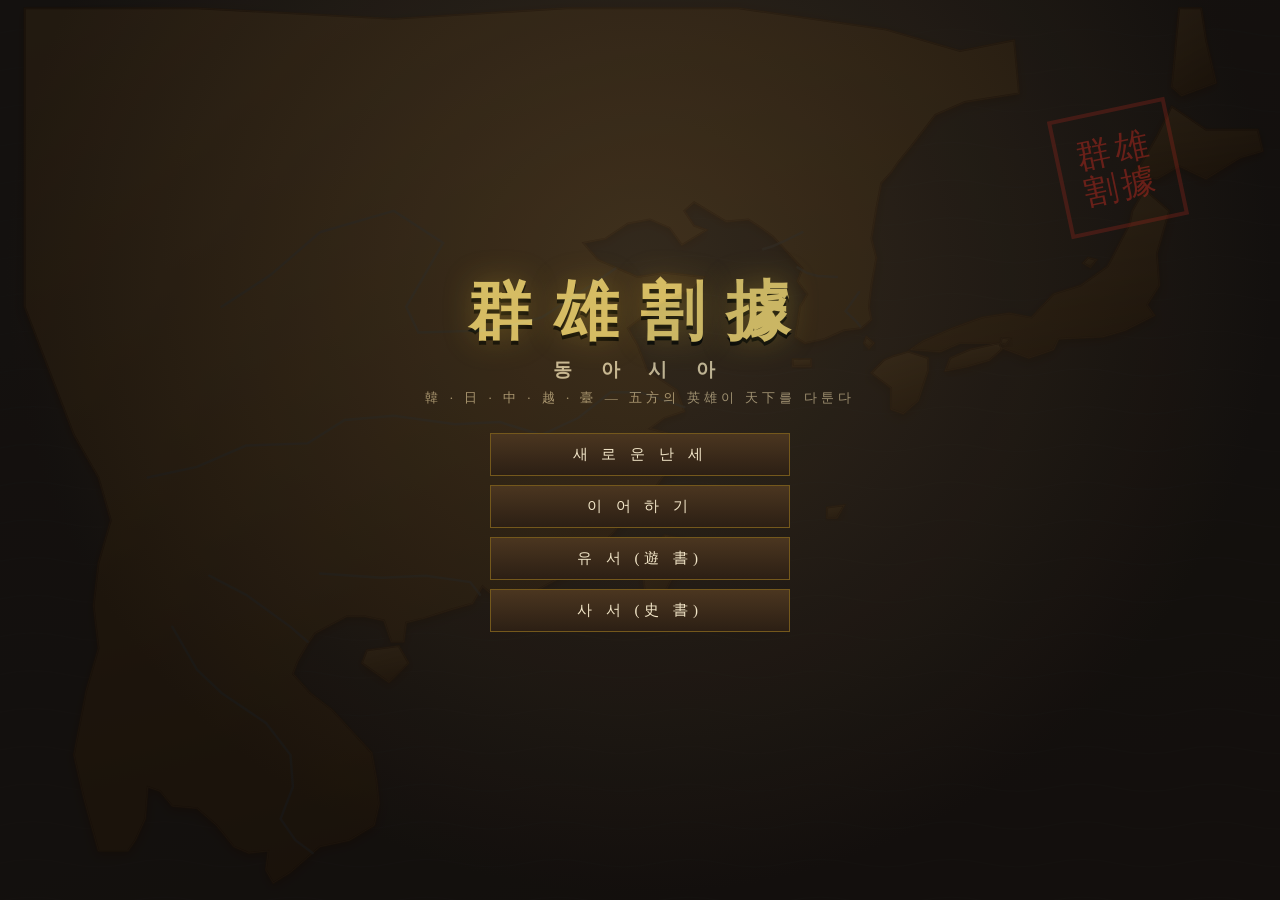
==== sangokushi/index.html @ dd7d4cbc "東亞 群雄割據 — 동아시아판 삼국지 전략 시뮬레이션 신규 추가 한반도·일본·중국·베트남·대만 54개 주군을 32개 세력이 다투는 삼국지 7/8 풍 땅따먹기 전략 게임을 sangok" ====
<!DOCTYPE html>
<html lang="ko">
<head>
<meta charset="utf-8">
<meta name="viewport" content="width=device-width,initial-scale=1">
<title>東亞 群雄割據 — 동아시아 군웅할거</title>
<link rel="stylesheet" href="css/main.css">
</head>
<body>

<!-- ===== 타이틀 ===== -->
<div id="title">
  <svg class="bgmap" id="titlemap" viewBox="0 0 1560 1220" preserveAspectRatio="xMidYMid slice"></svg>
  <div class="sealmark">群雄<br>割據</div>
  <h1>群雄割據</h1>
  <h2>동 아 시 아</h2>
  <div class="sub">韓 · 日 · 中 · 越 · 臺 — 五方의 英雄이 天下를 다툰다</div>
  <div class="menu">
    <div class="btn" onclick="UI.openSetup()">새 로 운 난 세</div>
    <div class="btn" onclick="UI.loadGame()">이 어 하 기</div>
    <div class="btn" onclick="UI.showHelp()">유 서 (遊 書)</div>
    <div class="btn" onclick="UI.showCredit()">사 서 (史 書)</div>
  </div>
</div>

<!-- ===== 세력/인물 선택 ===== -->
<div id="setup">
  <div class="head">
    <h3>群雄割據</h3>
    <div class="hz">섬길 나라와 인물을 고르시오 — 고른 인물의 신분이 곧 당신의 유형이 됩니다</div>
    <div class="sp"></div>
    <div class="btn sm" onclick="UI.closeSetup()">돌아가기</div>
  </div>
  <div class="body">
    <div class="left frame">
      <div class="ttl">勢 力</div>
      <div class="tabs" id="regtabs"></div>
      <div class="flist sc" id="flist" style="flex:1"></div>
    </div>
    <div class="mid frame">
      <div class="ttl" id="pttl">人 物</div>
      <div class="pgrid sc" id="pgrid" style="flex:1"></div>
    </div>
    <div class="right frame">
      <div class="ttl">選 擇</div>
      <div class="sc" id="pinfo" style="flex:1"></div>
      <div style="padding:8px;border-top:1px solid var(--gold3)">
        <div class="btn" id="startbtn" onclick="UI.beginGame()" style="padding:11px;letter-spacing:6px">出 陣</div>
      </div>
    </div>
  </div>
</div>

<!-- ===== 메인 ===== -->
<div id="app" style="display:none">
  <div id="top">
    <div class="date" id="tdate">190년 1월</div>
    <div class="me" id="tme"></div>
    <div class="stat" id="tstat"></div>
    <div class="sp"></div>
    <div class="row" id="ttools"></div>
  </div>
  <div id="main">
    <div id="lpanel">
      <div class="ttl">州 郡 <span class="hz" id="lprov"></span></div>
      <div class="sc" id="pvbox" style="flex:1"></div>
    </div>
    <div id="center">
      <svg id="map" viewBox="0 0 1560 1220"></svg>
      <div id="mapctl">
        <div class="btn" onclick="UI.zoom(1.25)">＋</div>
        <div class="btn" onclick="UI.zoom(0.8)">－</div>
        <div class="btn" onclick="UI.resetView()">◎</div>
        <div class="btn" onclick="UI.toggleLegend()">旗</div>
      </div>
      <div id="minfo"></div>
      <div id="legend"></div>
    </div>
    <div id="rpanel">
      <div class="ttl">命 令</div>
      <div class="sc cmds" id="cmdbox" style="flex:1"></div>
    </div>
  </div>
  <div id="bottom">
    <div id="logbox" class="sc"></div>
    <div id="clock">
      <div class="btn" id="endturn" onclick="UI.endTurn()" style="width:128px;padding:10px;letter-spacing:4px">턴 종 료</div>
      <div class="hz" id="actleft"></div>
    </div>
  </div>
</div>

<!-- ===== 모달 / 전투 / 토스트 ===== -->
<div id="modal"><div class="win" id="win"><div class="ttl" id="wtitle"><span></span><span class="close" onclick="UI.closeModal()">✕</span></div><div class="body sc" id="wbody"></div><div class="foot" id="wfoot"></div></div></div>
<div id="battle">
  <div class="bhead" id="bhead"></div>
  <div class="bfield">
    <div class="bside"><div class="hd" id="bahd"></div><div class="bunits sc" id="bau"></div></div>
    <div class="bmid">
      <div class="blog sc" id="blog"></div>
      <div class="frame" style="padding:6px">
        <div class="hz" style="text-align:center;margin-bottom:4px" id="btacttl">전술을 고르시오</div>
        <div class="btacs" id="btacs"></div>
      </div>
    </div>
    <div class="bside"><div class="hd" id="bdhd"></div><div class="bunits sc" id="bdu"></div></div>
  </div>
</div>
<div id="toast"></div>

<script src="js/data_map.js"></script>
<script src="js/data_generals.js"></script>
<script src="js/data_tech.js"></script>
<script src="js/portrait.js"></script>
<script src="js/engine.js"></script>
<script src="js/battle.js"></script>
<script src="js/roleplay.js"></script>
<script src="js/ui.js"></script>
<script>UI.boot();</script>
</body>
</html>
---- sangokushi/css/main.css ----
/* ===== 東亞 群雄割據 — 삼국지 7/8 풍 UI ===== */
:root{
  --ink:#0e0a07; --wood:#241a12; --wood2:#3a2a1c; --wood3:#4d3826;
  --gold:#c9a227; --gold2:#e8cc6a; --gold3:#8a6c14;
  --paper:#e9dcbf; --paper2:#d8c79f; --paperInk:#2b2117;
  --cream:#f2e6c8; --dim:#b6a179; --seal:#a8281f; --jade:#3f8f6f; --blue:#3a6ea8;
  --ok:#6fbf7f; --bad:#d4665c; --warn:#e0b050;
}
*{box-sizing:border-box;margin:0;padding:0}
html,body{height:100%}
body{
  background:#120c08; color:var(--cream);
  font-family:"Nanum Myeongjo","Noto Serif KR","Noto Serif CJK KR",Batang,"Times New Roman",serif;
  font-size:14px; overflow:hidden; user-select:none;
}
#app{position:fixed;inset:0;display:flex;flex-direction:column}

/* ---------- 공통 장식 ---------- */
.frame{
  background:linear-gradient(#2c2015,#1a120c);
  border:2px solid var(--gold3); box-shadow:inset 0 0 0 1px #6b5418, 0 3px 12px #0008;
  position:relative;
}
.frame::before{content:'';position:absolute;inset:3px;border:1px solid #6b541833;pointer-events:none}
.ttl{
  font-size:14px;letter-spacing:3px;color:var(--gold2);
  background:linear-gradient(#4a3520,#2a1d12); border-bottom:1px solid var(--gold3);
  padding:6px 10px; text-shadow:0 1px 0 #000; display:flex;justify-content:space-between;align-items:center;
}
.btn{
  display:inline-block; padding:7px 10px; cursor:pointer; text-align:center;
  background:linear-gradient(#4b3620,#2c1f14); border:1px solid #74581c; color:var(--cream);
  letter-spacing:1px; font-size:13px; transition:.12s; position:relative;
}
.btn:hover{background:linear-gradient(#6b4d28,#3d2b1a); color:#fff8dc; border-color:var(--gold2); box-shadow:0 0 8px #c9a22755}
.btn:active{transform:translateY(1px)}
.btn.dis{opacity:.38;cursor:not-allowed}
.btn.sel{background:linear-gradient(#7a5a22,#4a3414);border-color:var(--gold2);color:#fff}
.btn.red{background:linear-gradient(#7a2820,#4a1610);border-color:#a8281f}
.btn.jade{background:linear-gradient(#25563f,#14301f);border-color:#3f8f6f}
.btn.sm{padding:4px 7px;font-size:12px}
.tag{display:inline-block;padding:1px 6px;font-size:11px;border:1px solid var(--gold3);background:#0006;letter-spacing:1px}
.bar{height:9px;background:#0007;border:1px solid #6b541855;position:relative;overflow:hidden}
.bar i{display:block;height:100%;background:linear-gradient(90deg,#8a6a20,var(--gold2))}
.bar.g i{background:linear-gradient(90deg,#1f5c3a,#5fc48a)}
.bar.r i{background:linear-gradient(90deg,#6b1f18,#e07a6a)}
.bar.b i{background:linear-gradient(90deg,#1d3e6b,#6fa8e0)}
.bar.p i{background:linear-gradient(90deg,#4a2a6b,#b088e0)}
.row{display:flex;gap:6px;align-items:center}
.sp{flex:1}
.sc{overflow-y:auto;scrollbar-width:thin;scrollbar-color:#6b5418 #1a120c}
.sc::-webkit-scrollbar{width:9px}
.sc::-webkit-scrollbar-track{background:#150e09}
.sc::-webkit-scrollbar-thumb{background:linear-gradient(#6b5418,#3a2a10);border:1px solid #241a12}
.hz{color:var(--dim);font-size:11px}
.gold{color:var(--gold2)} .seal{color:#e06a5c} .jade{color:#7fd8a8} .dimc{color:var(--dim)}

/* ---------- 타이틀 ---------- */
#title{position:fixed;inset:0;display:flex;flex-direction:column;align-items:center;justify-content:center;
  background:radial-gradient(ellipse at 50% 30%,#3a2a18 0%,#150d07 70%);z-index:100;overflow:hidden}
#title .bgmap{position:absolute;inset:0;opacity:.13;pointer-events:none}
#title h1{font-size:64px;letter-spacing:22px;color:var(--gold2);text-shadow:0 0 30px #c9a22766,0 4px 0 #000;margin-bottom:2px}
#title h2{font-size:19px;letter-spacing:12px;color:var(--paper2);margin-bottom:6px}
#title .sub{color:var(--dim);letter-spacing:4px;margin-bottom:26px;font-size:13px}
#title .menu{display:flex;flex-direction:column;gap:9px;width:300px;z-index:2}
#title .menu .btn{padding:11px;font-size:15px;letter-spacing:5px}
.sealmark{position:absolute;right:8%;top:12%;width:120px;height:120px;border:4px solid #a8281f88;
  color:#a8281f;display:flex;align-items:center;justify-content:center;font-size:34px;letter-spacing:4px;
  transform:rotate(-12deg);opacity:.55;line-height:1.1;text-align:center;padding:6px}

/* ---------- 선택 화면 ---------- */
#setup{position:fixed;inset:0;z-index:120;display:none;flex-direction:column;background:linear-gradient(#1b130c,#0d0906)}
#setup .head{padding:10px 16px;border-bottom:2px solid var(--gold3);background:linear-gradient(#3a2a18,#1d1409);
  display:flex;align-items:center;gap:14px}
#setup .head h3{color:var(--gold2);letter-spacing:6px;font-size:18px}
#setup .body{flex:1;display:flex;min-height:0}
#setup .left{width:270px;border-right:1px solid var(--gold3);display:flex;flex-direction:column}
#setup .mid{flex:1;display:flex;flex-direction:column;min-width:0}
#setup .right{width:330px;border-left:1px solid var(--gold3);display:flex;flex-direction:column}
.tabs{display:flex;border-bottom:1px solid var(--gold3);background:#1a120b}
.tabs .btn{flex:1;border:0;border-right:1px solid #3a2a18;font-size:12px;padding:8px 2px;letter-spacing:2px}
.flist{padding:6px;display:grid;gap:5px}
.fcard{display:flex;gap:8px;padding:6px;border:1px solid #4d3826;background:linear-gradient(#241a12,#1a1209);cursor:pointer;align-items:center}
.fcard:hover{border-color:var(--gold2);background:linear-gradient(#33251a,#1f160d)}
.fcard.sel{border-color:var(--gold2);box-shadow:inset 0 0 12px #c9a22733}
.fcard .flag{width:26px;height:34px;border:1px solid #0008;display:flex;align-items:center;justify-content:center;
  font-size:15px;color:#fff;text-shadow:0 1px 2px #000;flex:none}
.fcard b{font-size:14px;letter-spacing:1px}
.pgrid{display:grid;grid-template-columns:repeat(auto-fill,minmax(104px,1fr));gap:7px;padding:8px;align-content:start}
.pcard{border:1px solid #4d3826;background:#1a1209;cursor:pointer;text-align:center;padding-bottom:4px}
.pcard:hover{border-color:var(--gold2)}
.pcard.sel{border-color:var(--gold2);box-shadow:0 0 12px #c9a22755}
.pcard svg{display:block;width:100%;height:auto;aspect-ratio:5/6}
.pcard .nm{font-size:12px;padding:3px 2px 0;letter-spacing:1px}
.pcard .rk{font-size:10px;color:var(--dim)}
.roles{display:grid;gap:8px;padding:10px}
.role{border:1px solid #4d3826;padding:9px;cursor:pointer;background:linear-gradient(#251b12,#18110a)}
.role:hover{border-color:var(--gold2)}
.role.sel{border-color:var(--gold2);box-shadow:inset 0 0 14px #c9a22733}
.role b{color:var(--gold2);letter-spacing:4px;font-size:15px}
.role p{color:var(--dim);font-size:12px;margin-top:4px;line-height:1.5}

/* ---------- 메인 레이아웃 ---------- */
#top{height:52px;display:flex;align-items:center;gap:12px;padding:0 12px;flex:none;
  background:linear-gradient(#3e2d1b,#1d1409);border-bottom:2px solid var(--gold3);box-shadow:0 2px 10px #000a;z-index:20}
#top .date{font-size:19px;letter-spacing:3px;color:var(--gold2);min-width:150px}
#top .me{display:flex;align-items:center;gap:7px}
#top .flag{width:22px;height:28px;display:flex;align-items:center;justify-content:center;font-size:13px;color:#fff;
  border:1px solid #0008;text-shadow:0 1px 2px #000}
#top .stat{display:flex;gap:14px;font-size:13px}
#top .stat span b{color:var(--gold2);font-weight:normal}
#main{flex:1;display:flex;min-height:0}
#lpanel{width:274px;flex:none;display:flex;flex-direction:column;border-right:2px solid var(--gold3);background:#140e08}
#center{flex:1;position:relative;min-width:0;background:#07182a}
#rpanel{width:246px;flex:none;display:flex;flex-direction:column;border-left:2px solid var(--gold3);background:#140e08}
#bottom{height:82px;flex:none;border-top:2px solid var(--gold3);background:linear-gradient(#1d1409,#120c07);display:flex}
#logbox{flex:1;padding:5px 10px;overflow-y:auto;font-size:12.5px;line-height:1.65}
#logbox div{border-bottom:1px dotted #3a2a1855;padding:1px 0}
#logbox .t{color:#8a7550;margin-right:6px;font-size:11px}
#logbox .good{color:#8fd8a0} #logbox .bad{color:#e09088} #logbox .big{color:var(--gold2)}
#clock{width:150px;border-left:1px solid var(--gold3);display:flex;flex-direction:column;align-items:center;justify-content:center;gap:4px}

/* 지도 */
#map{width:100%;height:100%;display:block;cursor:grab}
#map.drag{cursor:grabbing}
.city{cursor:pointer}
.city .halo{opacity:.30}
.halo{filter:blur(2.5px)}
.city:hover .ring{stroke:#fff;stroke-width:2.4}
.city text{pointer-events:none;font-family:inherit}
.cname{font-size:13px;fill:#fff;paint-order:stroke;stroke:#000;stroke-width:3.4;letter-spacing:1px}
.chan{font-size:9.5px;fill:#e8d9a8;paint-order:stroke;stroke:#000;stroke-width:2.6}
.road{stroke:#7a6440;stroke-width:2.4;opacity:.55;fill:none}
.road.sea{stroke:#5f86a8;stroke-dasharray:6 6;opacity:.5}
.road.mountain{stroke:#6a5a48;stroke-dasharray:3 4}
.river{stroke:#2f6b96;stroke-width:3;fill:none;opacity:.6;stroke-linecap:round}
.sea-label{fill:#4a7fa8;font-size:26px;letter-spacing:9px;opacity:.5}
#mapctl{position:absolute;right:10px;top:10px;display:flex;flex-direction:column;gap:4px;z-index:5}
#mapctl .btn{width:32px;height:28px;padding:0;line-height:28px;font-size:15px}
#minfo{position:absolute;left:10px;bottom:10px;padding:6px 10px;background:#0d0906dd;border:1px solid var(--gold3);
  font-size:12px;max-width:340px;line-height:1.55;pointer-events:none}
#legend{position:absolute;right:10px;bottom:10px;background:#0d0906cc;border:1px solid var(--gold3);padding:5px 8px;font-size:11px;
  max-height:40%;overflow:auto;display:none}
#legend .lg{display:flex;align-items:center;gap:5px;padding:1px 0}
#legend i{width:11px;height:11px;display:inline-block;border:1px solid #0008}

/* 좌패널 도시 상세 */
.pv{padding:7px 9px;display:grid;gap:5px;align-content:start}
.pv .nmrow{display:flex;align-items:baseline;gap:6px}
.pv .nmrow b{font-size:20px;letter-spacing:2px;color:var(--gold2)}
.st{display:grid;grid-template-columns:52px 1fr 62px;gap:5px;align-items:center;font-size:12px}
.st .k{color:var(--dim)} .st .v{text-align:right;font-size:12px}
.mini{display:flex;flex-wrap:wrap;gap:4px;padding:5px 7px}
.mini .g{width:44px;cursor:pointer;text-align:center;position:relative}
.mini .g svg{width:44px;height:53px;border:1px solid #5a441c;display:block}
.bu svg,.arow svg,.mini .g svg{flex:none}
.mini .g:hover svg{border-color:var(--gold2)}
.mini .g .n{font-size:10px;letter-spacing:0;line-height:1.2;white-space:nowrap;overflow:hidden;text-overflow:ellipsis}
.mini .g.acted{opacity:.42}
.mini .g .dot{position:absolute;right:1px;top:1px;width:7px;height:7px;border-radius:50%;background:var(--ok);border:1px solid #000}
.mini .g.acted .dot{background:#777}

/* 우패널 명령 */
.cmds{padding:7px;display:grid;gap:5px;align-content:start}
.cmds .grp{font-size:11px;letter-spacing:3px;color:var(--gold);border-bottom:1px solid #4d3826;padding:3px 0 2px;margin-top:3px}
.cmds .btn{text-align:left;padding:6px 9px;display:flex;justify-content:space-between;align-items:center}
.cmds .btn small{color:var(--dim);font-size:11px}

/* ---------- 모달 ---------- */
#modal{position:fixed;inset:0;background:#000a;display:none;align-items:center;justify-content:center;z-index:60;padding:16px}
#modal.on{display:flex}
.win{background:linear-gradient(#2a1e14,#171009);border:2px solid var(--gold3);box-shadow:0 0 0 1px #6b5418,0 10px 40px #000c;
  display:flex;flex-direction:column;max-height:94vh;max-width:96vw}
.win>.ttl{font-size:16px}
.win .body{padding:10px;overflow:auto;min-height:0}
.win .foot{padding:8px 10px;border-top:1px solid var(--gold3);display:flex;gap:6px;justify-content:flex-end;background:#0006}
.close{cursor:pointer;color:var(--dim);padding:0 4px}
.close:hover{color:#fff}

table.gl{border-collapse:collapse;width:100%;font-size:12.5px}
table.gl th{background:linear-gradient(#4a3520,#2a1d12);color:var(--gold2);padding:5px 6px;border:1px solid #4d3826;
  position:sticky;top:0;cursor:pointer;white-space:nowrap;font-weight:normal;letter-spacing:1px}
table.gl th:hover{color:#fff}
table.gl td{padding:3px 6px;border:1px solid #33261a;white-space:nowrap}
table.gl tr:nth-child(even) td{background:#ffffff06}
table.gl tr:hover td{background:#c9a22718}
table.gl tr.me td{background:#3f8f6f22}
.stv{font-variant-numeric:tabular-nums}
.s99{color:#ffe08a} .s90{color:#e8cc6a} .s80{color:#cfe8a0} .s70{color:#cfcfcf} .s0{color:#9a9a9a}

/* 인물 상세 */
.gdet{display:flex;gap:12px}
.gdet .pic{width:210px;flex:none}
.gdet .pic svg{width:210px;height:252px;border:2px solid var(--gold3);display:block}
.gdet .info{flex:1;min-width:280px;display:grid;gap:6px;align-content:start}
.gdet h4{font-size:24px;letter-spacing:3px;color:var(--gold2)}
.stg{display:grid;grid-template-columns:repeat(5,1fr);gap:6px;text-align:center}
.stg .c{border:1px solid #4d3826;padding:4px 2px;background:#0005}
.stg .c b{display:block;font-size:20px;color:var(--gold2);font-weight:normal}
.stg .c span{font-size:11px;color:var(--dim);letter-spacing:2px}
.aptrow{display:flex;gap:5px;flex-wrap:wrap}
.aptrow .a{border:1px solid #4d3826;padding:2px 7px;font-size:12px;background:#0005}
.aptrow .a b{color:var(--gold2);font-weight:normal}
.skills{display:flex;gap:4px;flex-wrap:wrap}
.sk{border:1px solid var(--gold3);background:linear-gradient(#3a2a12,#241a0c);padding:2px 7px;font-size:12px;letter-spacing:1px;cursor:help}
.sk.plot{border-color:#5a3a8a;background:linear-gradient(#2e1f45,#1c1329)}
.sk.civ{border-color:#3a7a5a;background:linear-gradient(#1d3d2d,#12241a)}

/* 기술트리 */
.trees{display:flex;gap:9px;align-items:flex-start}
.tree{flex:1;min-width:190px}
.tree .th{text-align:center;padding:5px;border:1px solid var(--gold3);letter-spacing:4px;margin-bottom:6px;background:#0006}
.tnode{border:1px solid #4d3826;padding:5px 7px;margin-bottom:5px;background:linear-gradient(#251b12,#1a1209);cursor:pointer;position:relative}
.tnode:hover{border-color:var(--gold2)}
.tnode.done{border-color:var(--jade);background:linear-gradient(#17301f,#101d15)}
.tnode.locked{opacity:.44;cursor:not-allowed}
.tnode.ready{border-color:var(--gold2);box-shadow:0 0 10px #c9a22733}
.tnode b{font-size:13px;letter-spacing:1px}
.tnode .cst{float:right;font-size:11px;color:var(--gold2)}
.tnode p{font-size:11px;color:var(--dim);line-height:1.45;margin-top:2px}
.tnode .tier{position:absolute;left:-1px;top:-1px;font-size:9px;background:#4d3826;padding:0 3px}

/* 외교 */
.dtab{display:grid;grid-template-columns:1fr auto auto auto;gap:5px;align-items:center;font-size:12.5px}
.drow{display:contents}
.dst{padding:1px 6px;font-size:11px;border:1px solid #0006}

/* 전투 */
#battle{position:fixed;inset:0;background:radial-gradient(ellipse at 50% 20%,#2a1d12,#0b0805);z-index:70;display:none;
  flex-direction:column;padding:10px;gap:8px}
#battle.on{display:flex}
.bhead{text-align:center;color:var(--gold2);letter-spacing:8px;font-size:20px}
.bfield{flex:1;display:flex;gap:10px;min-height:0}
.bside{flex:1;display:flex;flex-direction:column;gap:6px;min-width:0}
.bside .hd{padding:5px 8px;border:1px solid var(--gold3);display:flex;justify-content:space-between;background:#0006}
.bunits{display:grid;gap:5px;overflow:auto;min-height:0;padding-right:3px}
.bu{display:flex;gap:7px;padding:5px;border:1px solid #4d3826;background:linear-gradient(#251b12,#18110a);align-items:center}
.bu.dead{opacity:.34;filter:grayscale(1)}
.bu svg{width:42px;height:50px;border:1px solid #5a441c;flex:none}
.bu .i{flex:1;min-width:0;font-size:12px}
.bu .i b{font-size:13px;letter-spacing:1px}
.bmid{width:330px;display:flex;flex-direction:column;gap:6px}
.blog{flex:1;overflow:auto;border:1px solid #4d3826;padding:6px;font-size:12px;line-height:1.6;background:#0d0906aa}
.blog .hdr{color:var(--gold2);border-top:1px dotted #4d3826;margin-top:3px;padding-top:3px}
.blog .good{color:#8fd8a0} .blog .bad{color:#e09088} .blog .big{color:#ffe08a;font-size:13.5px}
.btacs{display:grid;grid-template-columns:1fr 1fr;gap:4px}
.btacs .btn{font-size:12px;padding:6px 4px}

/* 출병 */
.army{display:grid;gap:6px}
.arow{display:grid;grid-template-columns:44px 1fr 96px 110px 128px;gap:6px;align-items:center;border:1px solid #33261a;padding:4px;background:#0004}
.arow svg{width:40px;height:48px;border:1px solid #5a441c}
input[type=range]{width:100%;accent-color:#c9a227}
input[type=number],select,input[type=text]{background:#120c07;border:1px solid #5a441c;color:var(--cream);padding:3px 5px;
  font-family:inherit;font-size:12.5px}
.warn{color:var(--warn)}

/* 토스트 */
#toast{position:fixed;left:50%;top:64px;transform:translateX(-50%);z-index:80;display:grid;gap:5px;pointer-events:none}
#toast div{background:#1a120bee;border:1px solid var(--gold3);padding:7px 16px;letter-spacing:1px;box-shadow:0 4px 18px #000a;
  animation:tin .25s ease-out}
@keyframes tin{from{opacity:0;transform:translateY(-8px)}to{opacity:1}}
.evwin{max-width:560px}
.evwin .body{font-size:14.5px;line-height:1.85;text-align:center;padding:18px}
@media (max-width:1180px){ #lpanel{width:230px} #rpanel{width:210px} }
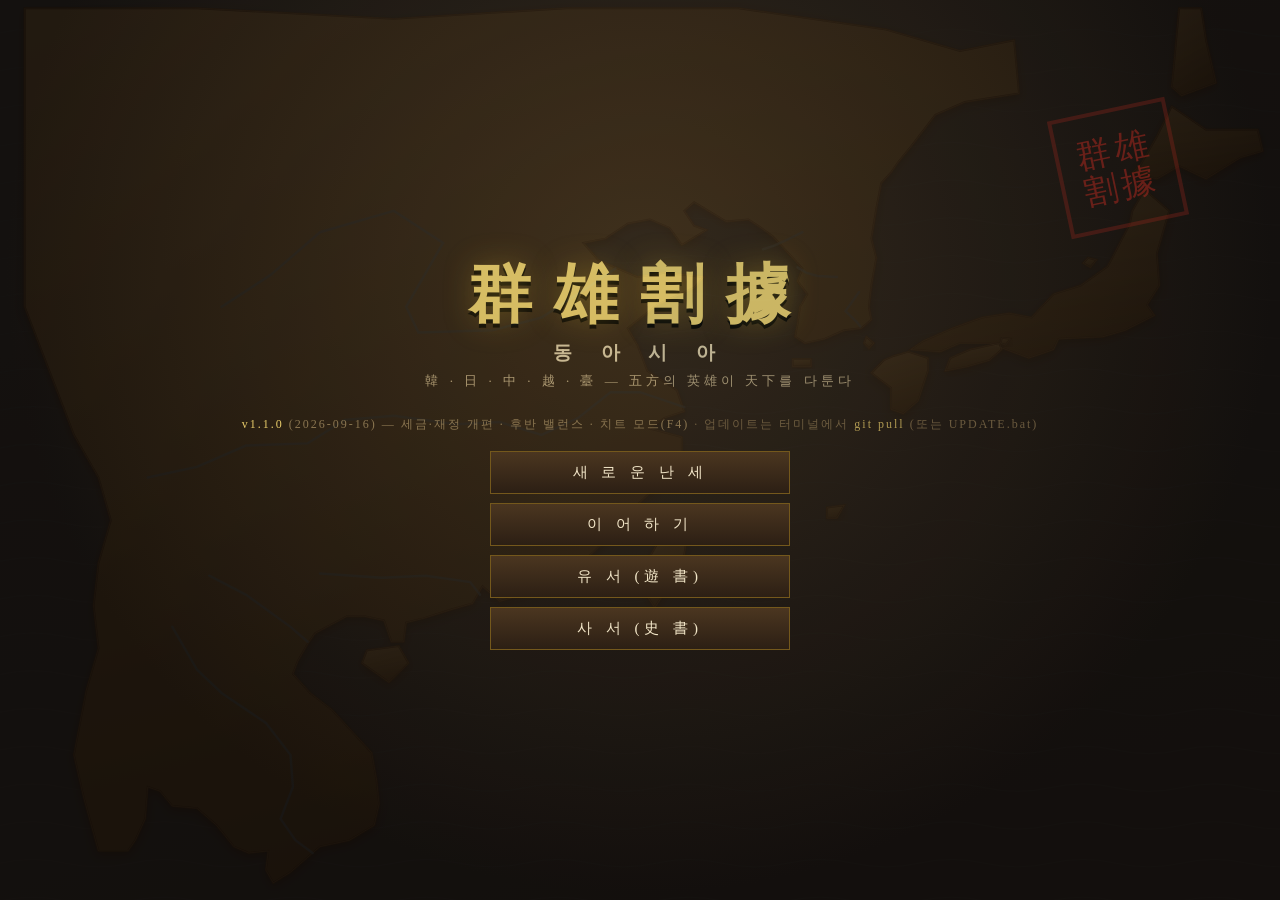
==== commit 5e097a5f: "업데이트를 터미널(git pull)로 진행하도록 전환 LIFE:RISE와 동일하게 zip 재배포 없이 터미널에서 업데이트받는 구조로 바꿨다.  ■ 업데이트 경로 - sangokus" ====
--- a/sangokushi/index.html
+++ b/sangokushi/index.html
@@ -15,6 +15,7 @@
   <h1>群雄割據</h1>
   <h2>동 아 시 아</h2>
   <div class="sub">韓 · 日 · 中 · 越 · 臺 — 五方의 英雄이 天下를 다툰다</div>
+  <div class="ver" id="titlever"></div>
   <div class="menu">
     <div class="btn" onclick="UI.openSetup()">새 로 운 난 세</div>
     <div class="btn" onclick="UI.loadGame()">이 어 하 기</div>
@@ -44,8 +45,12 @@
     <div class="right frame">
       <div class="ttl">選 擇</div>
       <div class="sc" id="pinfo" style="flex:1"></div>
-      <div style="padding:8px;border-top:1px solid var(--gold3)">
-        <div class="btn" id="startbtn" onclick="UI.beginGame()" style="padding:11px;letter-spacing:6px">出 陣</div>
+      <div style="border-top:1px solid var(--gold3)">
+        <div class="ttl" style="font-size:12px">難 易 度</div>
+        <div class="diffsel" id="diffsel"></div>
+        <div style="padding:8px">
+          <div class="btn" id="startbtn" onclick="UI.beginGame()" style="padding:11px;letter-spacing:6px">出 陣</div>
+        </div>
       </div>
     </div>
   </div>
@@ -108,6 +113,7 @@
 </div>
 <div id="toast"></div>
 
+<script src="js/version.js"></script>
 <script src="js/data_map.js"></script>
 <script src="js/data_generals.js"></script>
 <script src="js/data_tech.js"></script>
--- a/sangokushi/css/main.css
+++ b/sangokushi/css/main.css
@@ -62,6 +62,8 @@
 #title h1{font-size:64px;letter-spacing:22px;color:var(--gold2);text-shadow:0 0 30px #c9a22766,0 4px 0 #000;margin-bottom:2px}
 #title h2{font-size:19px;letter-spacing:12px;color:var(--paper2);margin-bottom:6px}
 #title .sub{color:var(--dim);letter-spacing:4px;margin-bottom:26px;font-size:13px}
+#title .ver{color:#8a7550;letter-spacing:2px;margin-bottom:18px;font-size:12px;z-index:2}
+#title .ver b{color:var(--gold2);font-weight:normal}
 #title .menu{display:flex;flex-direction:column;gap:9px;width:300px;z-index:2}
 #title .menu .btn{padding:11px;font-size:15px;letter-spacing:5px}
 .sealmark{position:absolute;right:8%;top:12%;width:120px;height:120px;border:4px solid #a8281f88;
@@ -166,8 +168,23 @@
 .cmds .btn{text-align:left;padding:6px 9px;display:flex;justify-content:space-between;align-items:center}
 .cmds .btn small{color:var(--dim);font-size:11px}
 
+.genstrip{display:flex;flex-wrap:wrap;gap:3px;padding:4px;background:#0d0906;border:1px solid #3a2a18}
+.gs{width:40px;text-align:center;cursor:pointer;position:relative;border:1px solid transparent}
+.gs svg{width:38px;height:46px;display:block;border:1px solid #5a441c}
+.gs span{display:block;font-size:9.5px;line-height:1.2;white-space:nowrap;overflow:hidden;text-overflow:ellipsis;color:var(--dim)}
+.gs:hover svg{border-color:var(--gold2)}
+.gs.on{border-color:var(--gold2);box-shadow:0 0 8px #c9a22766}
+.gs.on span{color:var(--cream)}
+.gs.off{opacity:.42}
+.lk{cursor:pointer;border-bottom:1px dotted #8a7550}
+.lk:hover{color:#fff}
+.tag.gold{border-color:var(--gold2);color:var(--gold2)}
+.cmds .btn small{margin-left:6px}
+.diffsel{display:grid;grid-template-columns:1fr 1fr;gap:4px;padding:6px 8px}
+.diffsel .btn{font-size:12px;padding:6px 4px}
+
 /* ---------- 모달 ---------- */
-#modal{position:fixed;inset:0;background:#000a;display:none;align-items:center;justify-content:center;z-index:60;padding:16px}
+#modal{position:fixed;inset:0;background:#000c;display:none;align-items:center;justify-content:center;z-index:84;padding:16px}
 #modal.on{display:flex}
 .win{background:linear-gradient(#2a1e14,#171009);border:2px solid var(--gold3);box-shadow:0 0 0 1px #6b5418,0 10px 40px #000c;
   display:flex;flex-direction:column;max-height:94vh;max-width:96vw}
@@ -255,8 +272,19 @@
   font-family:inherit;font-size:12.5px}
 .warn{color:var(--warn)}
 
+/* 새 버전 알림 바 */
+#updbar{position:fixed;left:0;right:0;bottom:0;z-index:130;padding:7px 14px;text-align:center;font-size:13px;
+  background:linear-gradient(#4a3520,#2a1d12);border-top:2px solid var(--gold3);color:var(--cream);
+  box-shadow:0 -4px 18px #000a;letter-spacing:.5px}
+#updbar b{color:var(--gold2)}
+#updbar code{font-family:monospace;background:#0007;border:1px solid var(--gold3);padding:2px 8px;margin:0 4px;
+  cursor:pointer;color:#ffe08a}
+#updbar code:hover{background:#000a;border-color:var(--gold2)}
+#updbar .x{position:absolute;right:12px;cursor:pointer;color:var(--dim)}
+#updbar .x:hover{color:#fff}
+
 /* 토스트 */
-#toast{position:fixed;left:50%;top:64px;transform:translateX(-50%);z-index:80;display:grid;gap:5px;pointer-events:none}
+#toast{position:fixed;left:50%;top:64px;transform:translateX(-50%);z-index:92;display:grid;gap:5px;pointer-events:none}
 #toast div{background:#1a120bee;border:1px solid var(--gold3);padding:7px 16px;letter-spacing:1px;box-shadow:0 4px 18px #000a;
   animation:tin .25s ease-out}
 @keyframes tin{from{opacity:0;transform:translateY(-8px)}to{opacity:1}}
